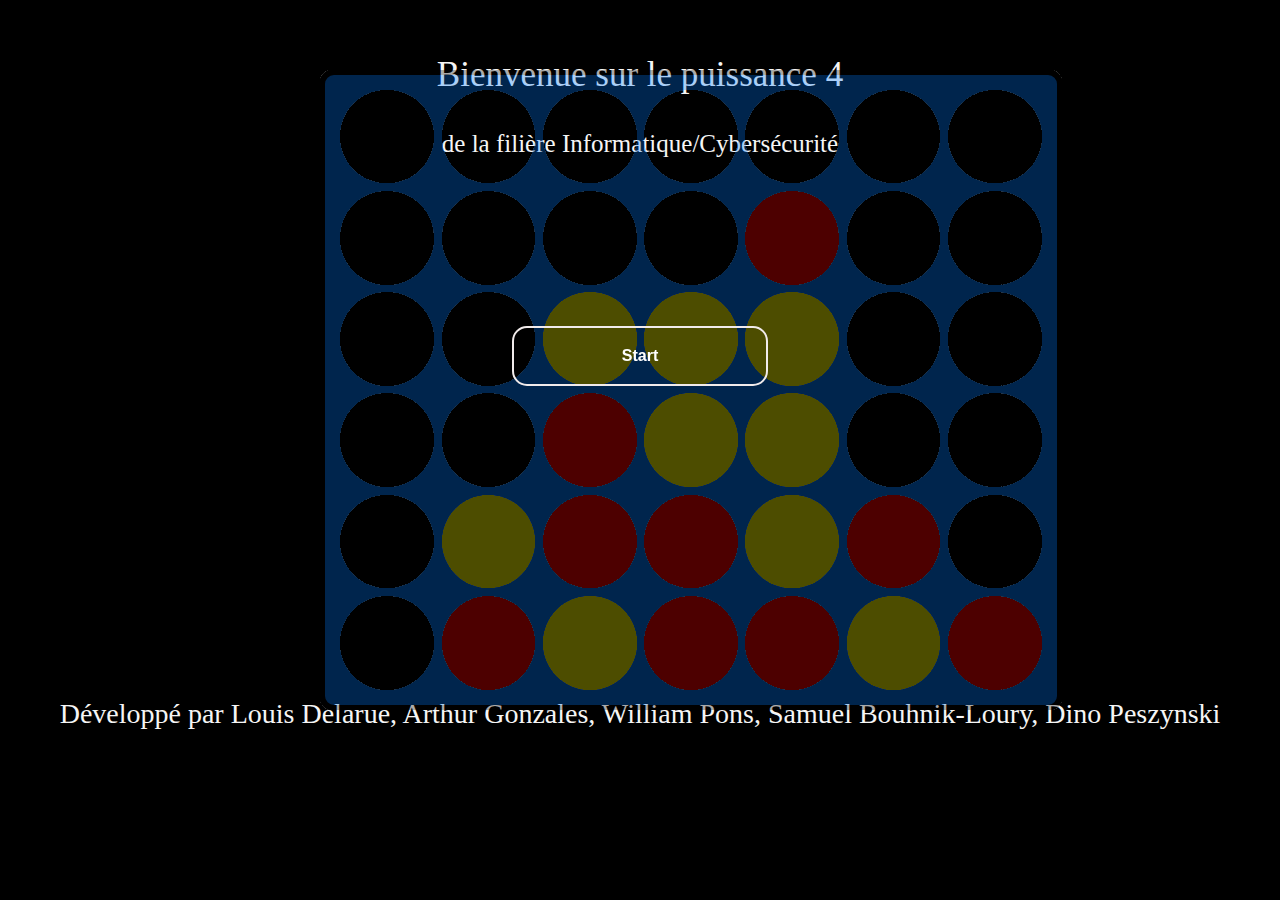
==== pageDaccueil.html @ b398ae02 "Sync V5" ====
<!DOCTYPE html>
<html lang="en">
<head>
    <meta charset="UTF-8">
    <meta name="viewport" content="width=device-width, initial-scale=1.0">
    <link rel="stylesheet" href="style-pageAccueil.css">
    <title>Page Accueil</title>
</head>
<body>
    <div id="presentation">
        <p>Bienvenue sur le puissance 4 <p id="filiere">de la filière Informatique/Cybersécurité </p></p>
    </div>
    <div id="background">
        <img src="import/imgaccueil.png" alt="">
    </div>
    <div id="start">
        <button class="boutton-start" role="button"><a href="index.html">Start</a></button>
    </div>
    <div id="devPar">
        <p id="dev">Développé par Louis Delarue, Arthur Gonzales, William Pons, Samuel Bouhnik-Loury, Dino Peszynski</p>
    </div>
</body>
</html>
---- style-pageAccueil.css ----
body{
    background-color: black;
    font-family: Calibri, serif;
    width: auto;
    height: 100px; 
    margin: 0 !important;
}
#background{
    margin: auto;
    position: absolute;
    opacity: 0.3;
    filter: alpha(opacity=50);
    padding-left: 25%;
    animation: shake 5s;
    animation-iteration-count: infinite;
}
@keyframes shake {
    0% { transform: translate(5px, 5px) rotate(0deg); }
    10% { transform: translate(-2px, -3px) rotate(-1deg); }
    20% { transform: translate(-4px, 1px) rotate(1deg); }
    30% { transform: translate(4px, 3px) rotate(0deg); }
    40% { transform: translate(2px,1px) rotate(1deg); }
    50% { transform: translate(-2px, 2px) rotate(-1deg); }
    60% { transform: translate(-3px, 2px) rotate(0deg); }
    70% { transform: translate(3px, 2px) rotate(-1deg); }
    80% { transform: translate(-2px, -2px) rotate(1deg); }
    90% { transform: translate(2px, 3px) rotate(0deg); }
    100% { transform: translate(5px, 5px) rotate(-1deg); }
}
p{
    color: whitesmoke;
    font-size: 35px;
}
#filiere{
    font-size: 25px;
    color: whitesmoke;
}
#dev{
    font-size: 28px;
}
a{
    text-decoration: none;
    color: white;
    width: 20%;
    padding-top: 16px;
    padding-left: 95px;
    padding-bottom: 16px;
    padding-right: 95px;
}
a:hover{
    color: rgb(0, 0, 0);
    transition: all 300ms cubic-bezier(.23, 1, 0.32, 1);
}
#presentation{
    width: 100%;
    height: 50%;
    text-align: center;
    margin: 0px;
    padding-top: 20px;
}
#start{
    width: 100%;
    height: 10%;
    text-align: center;
    position: absolute;
    padding-top: 20%;
}
#devPar{
    text-align: center;
    padding-top: 600px;
}

.boutton-start {
    
    appearance: none;
    background-color: transparent;
    border: 2px solid #f1ebeb;
    border-radius: 15px;
    box-sizing: border-box;
    color: #3B3B3B;
    cursor: pointer;
    display: inline-block;
    font-family: Roobert,-apple-system,BlinkMacSystemFont,"Segoe UI",Helvetica,Arial,sans-serif,"Apple Color Emoji","Segoe UI Emoji","Segoe UI Symbol";
    font-size: 16px;
    font-weight: 600;
    line-height: normal;
    margin: 0;
    min-height: 60px;
    min-width: 0;
    outline: none;
    text-align: center;
    transition: all 300ms cubic-bezier(.23, 1, 0.32, 1);
    user-select: none;
    -webkit-user-select: none;
    touch-action: manipulation;
    width: 20%;
    will-change: transform;
}

.boutton-start:disabled {
    pointer-events: none;
}

.boutton-start:hover {
    color: #e1dddd;
    background-color: #eae7e7;
    box-shadow: rgb(219, 218, 218) 0 8px 15px;
    transform: translateY(-2px);
}

.button-28:active {
    box-shadow: none;
    transform: translateY(0);
}
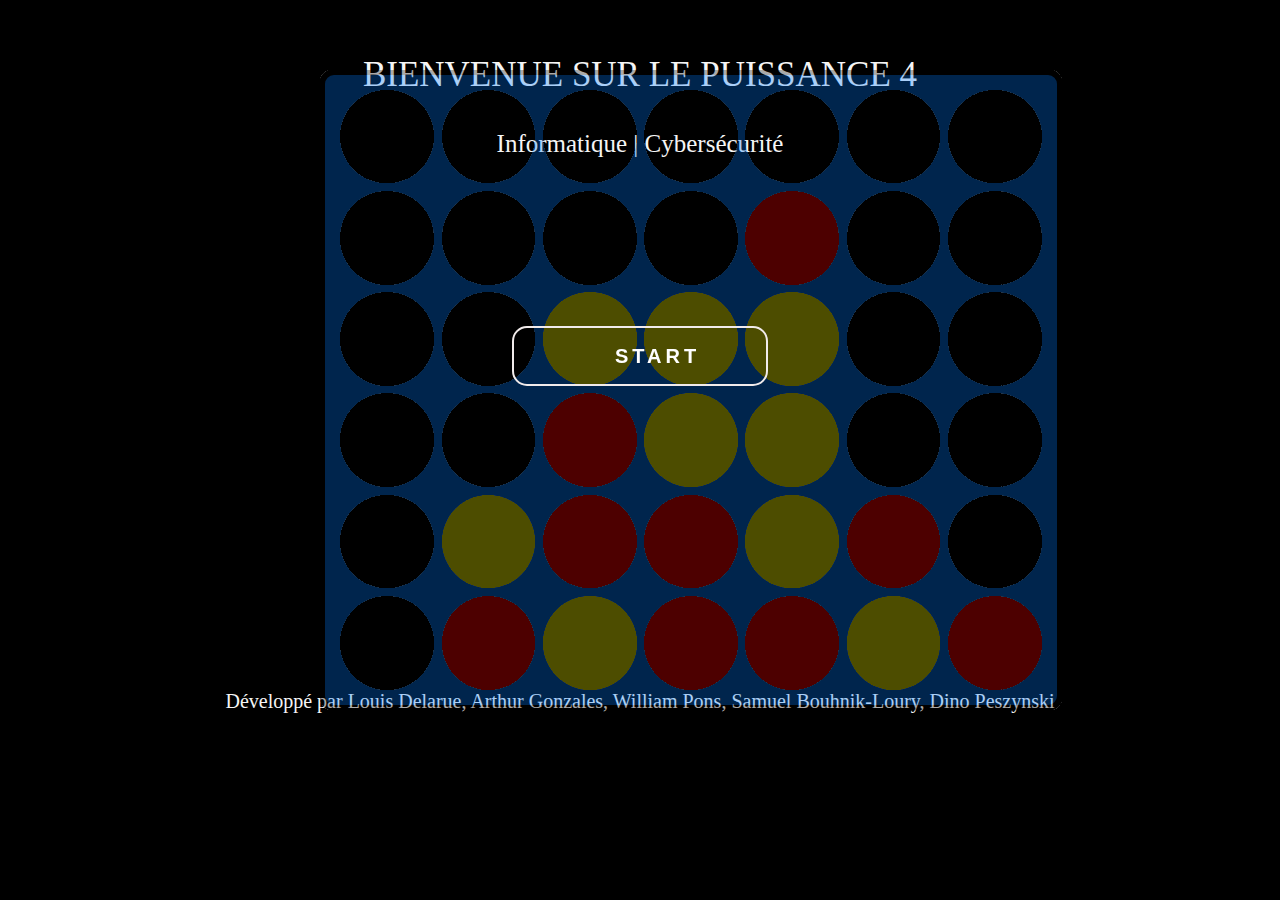
==== commit 757d8e9c: "Sync V5.1 (Final)" ====
--- a/pageDaccueil.html
+++ b/pageDaccueil.html
@@ -1,5 +1,5 @@
 <!DOCTYPE html>
-<html lang="en">
+<html lang="fr">
 <head>
     <meta charset="UTF-8">
     <meta name="viewport" content="width=device-width, initial-scale=1.0">
@@ -8,13 +8,13 @@
 </head>
 <body>
     <div id="presentation">
-        <p>Bienvenue sur le puissance 4 <p id="filiere">de la filière Informatique/Cybersécurité </p></p>
+        <p>BIENVENUE SUR LE PUISSANCE 4 <p id="filiere">Informatique | Cybersécurité </p></p>
     </div>
     <div id="background">
         <img src="import/imgaccueil.png" alt="">
     </div>
     <div id="start">
-        <button class="boutton-start" role="button"><a href="index.html">Start</a></button>
+        <button class="boutton-start" role="button"><a href="index.html">START</a></button>
     </div>
     <div id="devPar">
         <p id="dev">Développé par Louis Delarue, Arthur Gonzales, William Pons, Samuel Bouhnik-Loury, Dino Peszynski</p>
--- a/style-pageAccueil.css
+++ b/style-pageAccueil.css
@@ -36,7 +36,7 @@
     color: whitesmoke;
 }
 #dev{
-    font-size: 28px;
+    font-size: 20px;
 }
 a{
     text-decoration: none;
@@ -81,7 +81,7 @@
     cursor: pointer;
     display: inline-block;
     font-family: Roobert,-apple-system,BlinkMacSystemFont,"Segoe UI",Helvetica,Arial,sans-serif,"Apple Color Emoji","Segoe UI Emoji","Segoe UI Symbol";
-    font-size: 16px;
+    font-size: 20px;
     font-weight: 600;
     line-height: normal;
     margin: 0;
@@ -95,6 +95,7 @@
     touch-action: manipulation;
     width: 20%;
     will-change: transform;
+    letter-spacing: 4px;
 }
 
 .boutton-start:disabled {
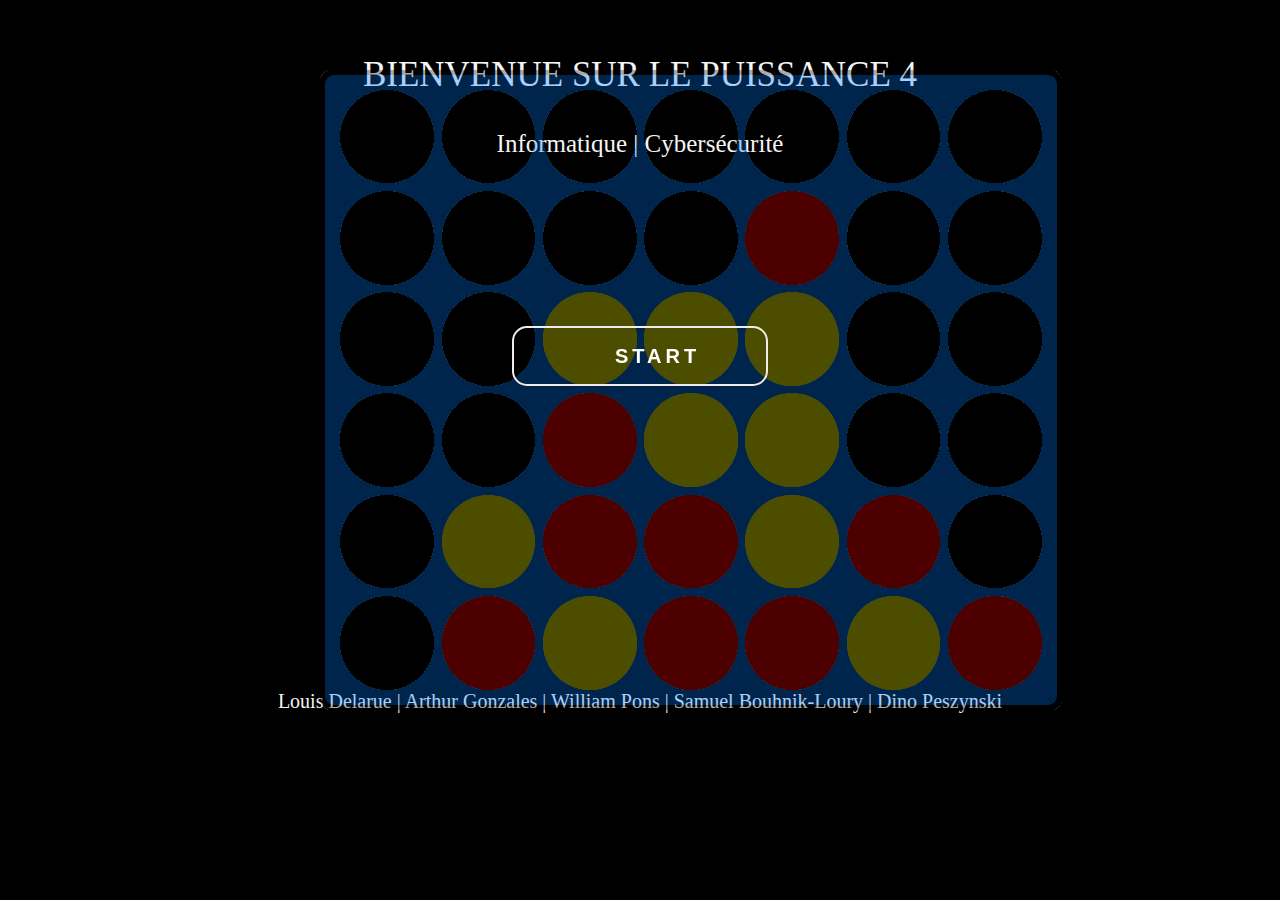
==== commit f9d5167a: "Sync V5.2 (Final)" ====
--- a/pageDaccueil.html
+++ b/pageDaccueil.html
@@ -17,7 +17,7 @@
         <button class="boutton-start" role="button"><a href="index.html">START</a></button>
     </div>
     <div id="devPar">
-        <p id="dev">Développé par Louis Delarue, Arthur Gonzales, William Pons, Samuel Bouhnik-Loury, Dino Peszynski</p>
+        <p id="dev">Louis Delarue | Arthur Gonzales | William Pons | Samuel Bouhnik-Loury | Dino Peszynski</p>
     </div>
 </body>
 </html>